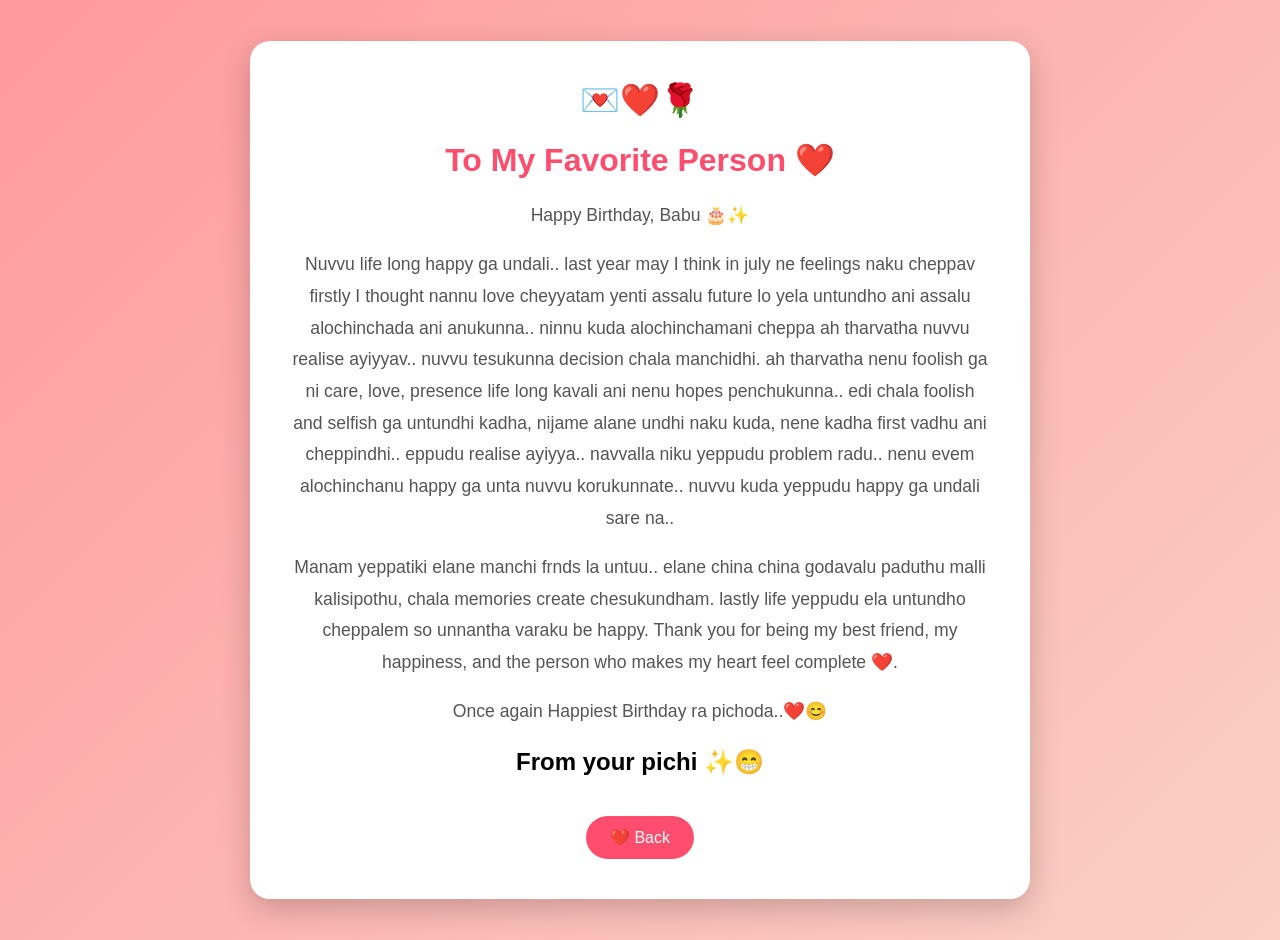
==== letter.html @ e927528d "Fix HTML encoding issues in letter.html" ====
<!DOCTYPE html>
<html lang="en">
<head>
    <meta charset="UTF-8">
    <meta name="viewport" content="width=device-width, initial-scale=1.0">
    <title>My Secret Letter ❤️</title>

    <style>
        body{
            margin:0;
            min-height:100vh;
            display:flex;
            justify-content:center;
            align-items:center;
            background:linear-gradient(135deg,#ff9a9e,#fad0c4);
            font-family:'Poppins',sans-serif;
            text-align:center;
            padding:20px;
        }

        .letter{
            max-width:700px;
            background:white;
            padding:40px;
            border-radius:20px;
            box-shadow:0 10px 30px rgba(0,0,0,0.2);
            animation:fadeIn 1s ease;
        }

        h1{
            color:#ff4d6d;
        }

        p{
            font-size:1.1rem;
            line-height:1.8;
            color:#555;
        }

        .emoji{
            font-size:2rem;
        }

        .back-btn{
            margin-top:20px;
            padding:12px 24px;
            border:none;
            border-radius:30px;
            background:#ff4d6d;
            color:white;
            cursor:pointer;
            font-size:1rem;
        }

        @keyframes fadeIn{
            from{
                opacity:0;
                transform:translateY(30px);
            }
            to{
                opacity:1;
                transform:translateY(0);
            }
        }
    </style>
</head>
<body>

    <div class="letter">
        <div class="emoji">💌❤️🌹</div>

        <h1>To My Favorite Person ❤️</h1>

        <p>
            Happy Birthday, Babu 🎂✨
        </p>

        <p>
            Nuvvu life long happy ga undali.. 
            last year may I think in july ne feelings naku cheppav 
            firstly I thought nannu love cheyyatam yenti assalu future lo yela untundho 
            ani assalu alochinchada ani anukunna.. ninnu kuda alochinchamani cheppa 
            ah tharvatha nuvvu realise ayiyyav.. nuvvu tesukunna decision chala manchidhi.
            ah tharvatha nenu foolish ga ni care, love, presence life long kavali ani 
            nenu hopes penchukunna.. edi chala foolish and selfish ga untundhi kadha, nijame alane undhi naku kuda,
            nene kadha first vadhu ani cheppindhi.. eppudu realise ayiyya.. navvalla niku yeppudu problem radu..
            nenu evem alochinchanu happy ga unta nuvvu korukunnate.. 
            nuvvu kuda yeppudu happy ga undali 
            sare na.. 
        </p>

        <p>
            Manam yeppatiki elane manchi frnds la untuu.. 
            elane china china godavalu paduthu malli kalisipothu,
            chala memories create chesukundham. 
            lastly life yeppudu ela untundho cheppalem so unnantha varaku be happy.

            Thank you for being my best friend, my happiness, 
            and the person who makes my heart feel complete ❤️.
        </p>

        <p>
            Once again Happiest Birthday ra pichoda..❤️😊
        </p>

        <h2>From your pichi ✨😁</h2>

        <button class="back-btn"
            onclick="window.location.href='index.html'">
            ❤️ Back
        </button>
    </div>

</body>
</html>
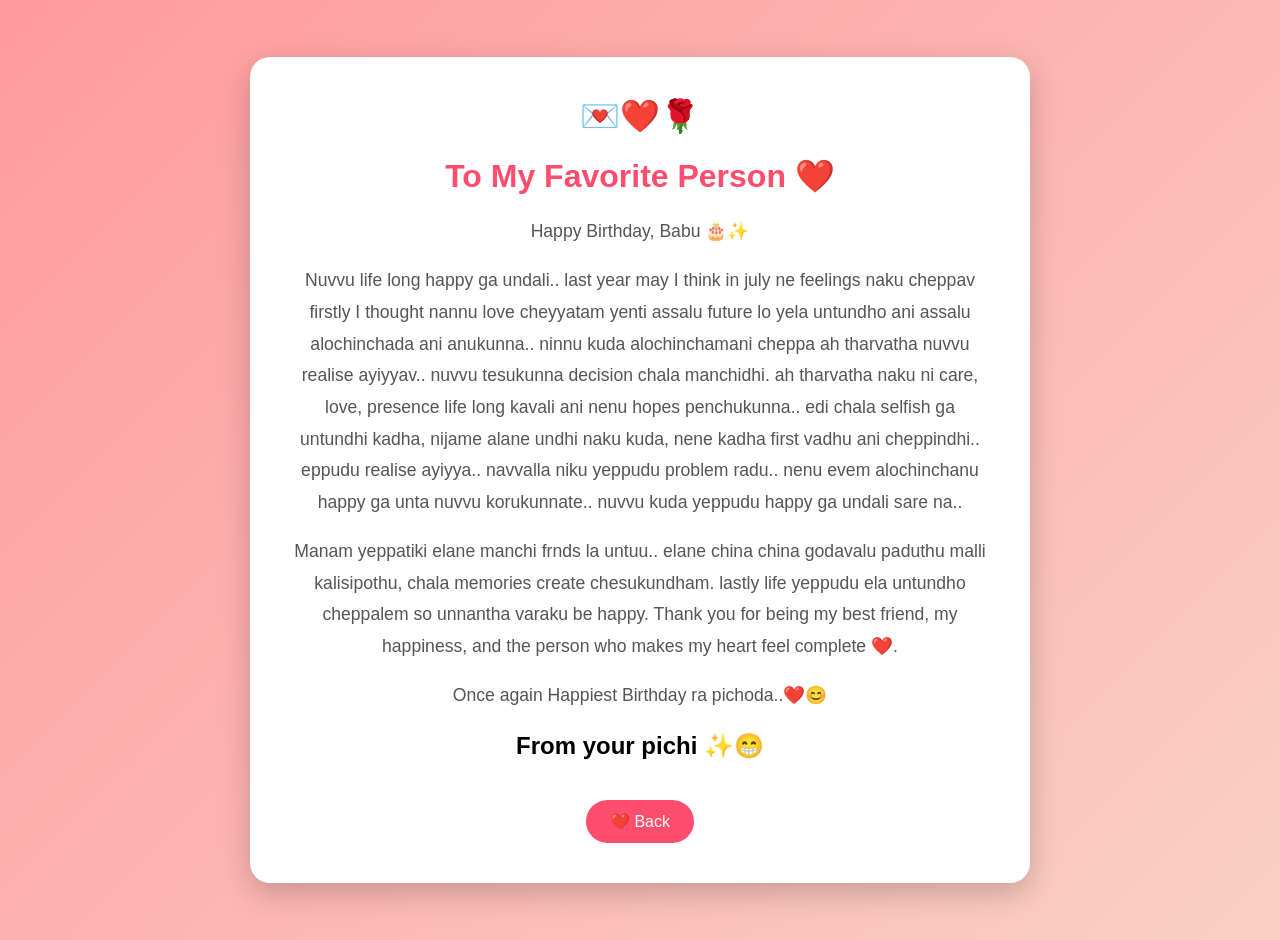
==== commit 99580e7a: "Update letter.html" ====
--- a/letter.html
+++ b/letter.html
@@ -81,8 +81,8 @@
             firstly I thought nannu love cheyyatam yenti assalu future lo yela untundho 
             ani assalu alochinchada ani anukunna.. ninnu kuda alochinchamani cheppa 
             ah tharvatha nuvvu realise ayiyyav.. nuvvu tesukunna decision chala manchidhi.
-            ah tharvatha nenu foolish ga ni care, love, presence life long kavali ani 
-            nenu hopes penchukunna.. edi chala foolish and selfish ga untundhi kadha, nijame alane undhi naku kuda,
+            ah tharvatha naku ni care, love, presence life long kavali ani 
+            nenu hopes penchukunna.. edi chala selfish ga untundhi kadha, nijame alane undhi naku kuda,
             nene kadha first vadhu ani cheppindhi.. eppudu realise ayiyya.. navvalla niku yeppudu problem radu..
             nenu evem alochinchanu happy ga unta nuvvu korukunnate.. 
             nuvvu kuda yeppudu happy ga undali 
